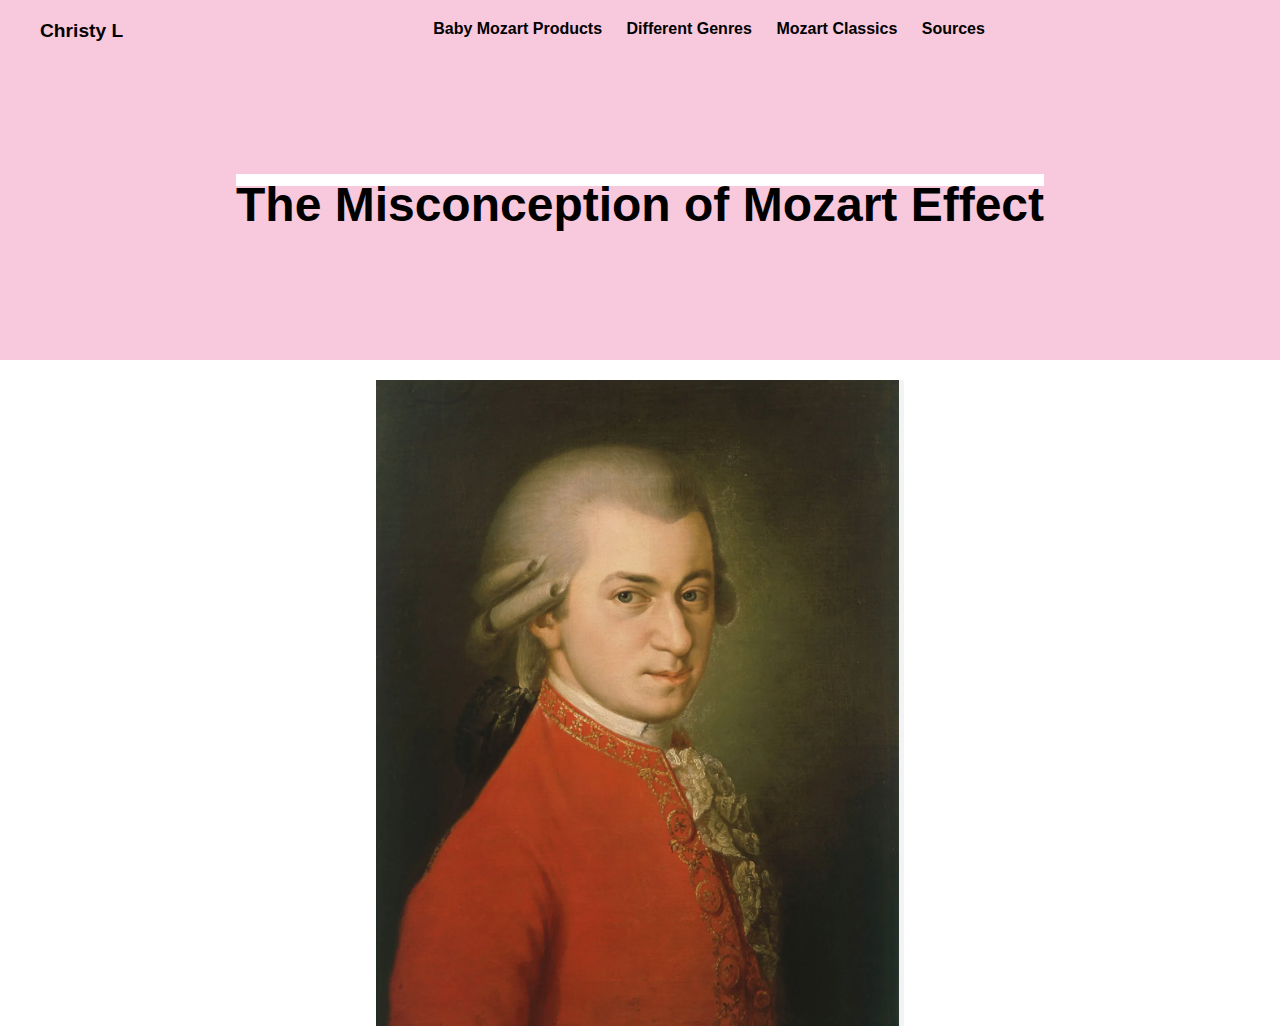
==== index.html @ 36a44d0d "first commit" ====
<!DOCTYPE html>
<html lang="en">
<head>
    <meta charset="UTF-8">
    <meta name="viewport" content="width=device-width, initial-scale=1.0">
    <title>Mozart Misconception</title>
    <link rel="stylesheet" href="styles.css">
</head>
<body>
    <header>
        <nav>
            <div class="nav-left">Christy L</div>
            <div class="nav-right">
                <a href="#baby-mozart">Baby Mozart Products</a>
                <a href="#genres">Different Genres</a>
                <a href="#classics">Mozart Classics</a>
                <a href="Sources">Sources</a>
            </div>
        </nav>
    </header>
    <main>
        <section class="hero">
            <h1>The Misconception of Mozart Effect</h1>
        </section>
        <section class="pictures">
            <picture>
                <img src="mozart1.png" style="width:max-content">
            </picture>
        </section>
        
    </main>
</body>
</html>
---- styles.css ----
body {
    margin: 0;
    padding: 0;
    font-family: 'Arial', sans-serif;
    text-align: center;
}

header {
    background-color: #f8c8dc; /* Baby Pink */
    padding: 20px;
    display: flex;
    justify-content: space-between;
    align-items: center;
    position: fixed;
    width: 100%;
    top: 0;
}
nav {
    display: flex;
    background-color: transparent;
    border-color: aliceblue;
    
}

.nav-left {
    background-color: transparent;
    font-weight: bold;
    font-size: 1.2em;
    padding-left: 20px;
}

.nav-right {
    padding-right: 12000;
    background-color: transparent;
    margin-left: 290px;
}

.nav-right a {
    text-decoration: none;
    color: black;
    font-weight: bold;
    margin-left: 20px;
}

.hero {
    background-color: #f8c8dc;
    height: 40vh;
    display: flex;
    align-items: center;
    justify-content: center;
}

.hero h1 {
    font-size: 3em;
    font-weight: bold;
    color: black;
    height: 1vh;
    background-color: white;
    padding-top: 3px;
}


.pictures {
    padding-top: 20px;
    display: flex;
    justify-content: center;
}
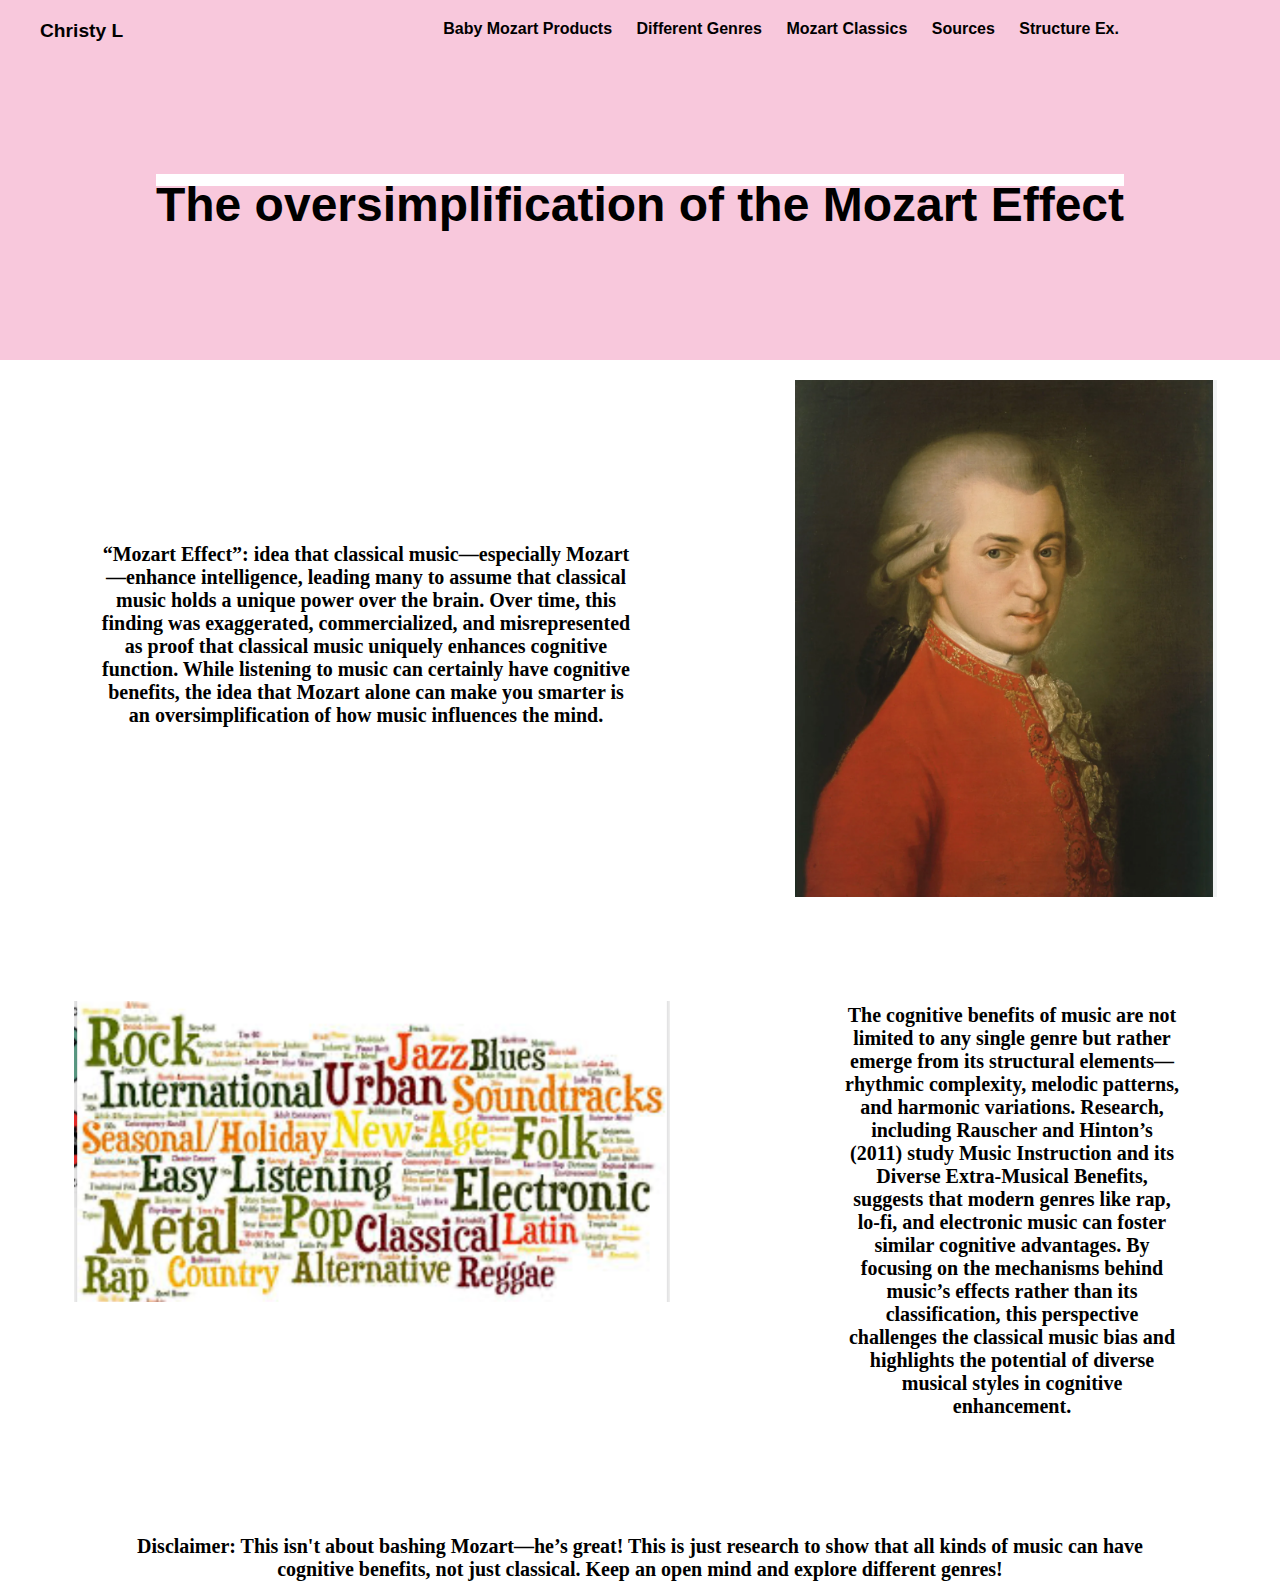
==== commit 518d780a: "second commmit" ====
--- a/index.html
+++ b/index.html
@@ -12,21 +12,45 @@
             <div class="nav-left">Christy L</div>
             <div class="nav-right">
                 <a href="#baby-mozart">Baby Mozart Products</a>
-                <a href="#genres">Different Genres</a>
+                <a href="pages/genres.html">Different Genres</a>
                 <a href="#classics">Mozart Classics</a>
                 <a href="Sources">Sources</a>
+                <a href="Structure">Structure Ex.</a>
             </div>
         </nav>
     </header>
     <main>
         <section class="hero">
-            <h1>The Misconception of Mozart Effect</h1>
+            <h1>The oversimplification of the Mozart Effect</h1>
         </section>
+
         <section class="pictures">
+            <h1>
+                “Mozart Effect”: idea that classical music—especially Mozart—enhance intelligence, 
+                leading many to assume that classical music holds a unique power over the brain.
+                Over time, this finding was exaggerated, commercialized, and misrepresented as proof that classical music uniquely enhances cognitive function. While listening to music can certainly have cognitive benefits, 
+            the idea that Mozart alone can make you smarter is an oversimplification of how music influences the mind.
+            </h1>
             <picture>
                 <img src="mozart1.png" style="width:max-content">
             </picture>
         </section>
+
+        <section class="picture2">
+            <picture>
+                <img src="mozart2.png" style="width:max-content">
+            </picture>
+            <h1>
+                The cognitive benefits of music are not limited to any single genre but rather emerge from its structural elements—rhythmic complexity, melodic patterns, and harmonic variations. Research, including Rauscher and Hinton’s (2011) study Music Instruction and its Diverse Extra-Musical Benefits, suggests that modern genres like rap, lo-fi, and electronic music can foster similar cognitive advantages. By focusing on the mechanisms behind music’s effects rather than its classification, this perspective challenges the classical music bias and highlights the potential of diverse musical styles in cognitive enhancement.
+            </h1>
+        </section>
+
+        <section class="disclaimer">
+            <h1>
+                Disclaimer: This isn't about bashing Mozart—he’s great! This is just research to show that all kinds of music can have cognitive benefits, not just classical. Keep an open mind and explore different genres!
+            </h1>
+        </section>
+
         
     </main>
 </body>
--- a/styles.css
+++ b/styles.css
@@ -32,7 +32,7 @@
 .nav-right {
     padding-right: 12000;
     background-color: transparent;
-    margin-left: 290px;
+    margin-left: 300px;
 }
 
 .nav-right a {
@@ -64,4 +64,44 @@
     padding-top: 20px;
     display: flex;
     justify-content: center;
+    gap: 10px;
+    padding-right: 10px;
 }
+
+.pictures h1{
+    padding-top: 150px;
+    padding-left: 100px;
+    padding-right: 100px;
+    flex:1;
+    font-size: 20px;
+    font-family: 'Times New Roman', serif;
+}
+.pictures img{
+    max-width: 80%;
+}
+
+.picture2{
+    display:flex;
+}
+
+.picture2 h1{
+    padding-top: 90px;
+    padding-left: 100px;
+    padding-right: 100px;
+    flex:1;
+    font-size: 20px;
+    font-family: 'Times New Roman', serif;
+}
+
+.picture2 img{
+    padding-top: 100px;
+    max-width: 80%;
+}
+.disclaimer h1{
+    padding-top: 90px;
+    padding-left: 100px;
+    padding-right: 100px;
+    flex:1;
+    font-size: 20px;
+    font-family: 'Times New Roman', serif;
+}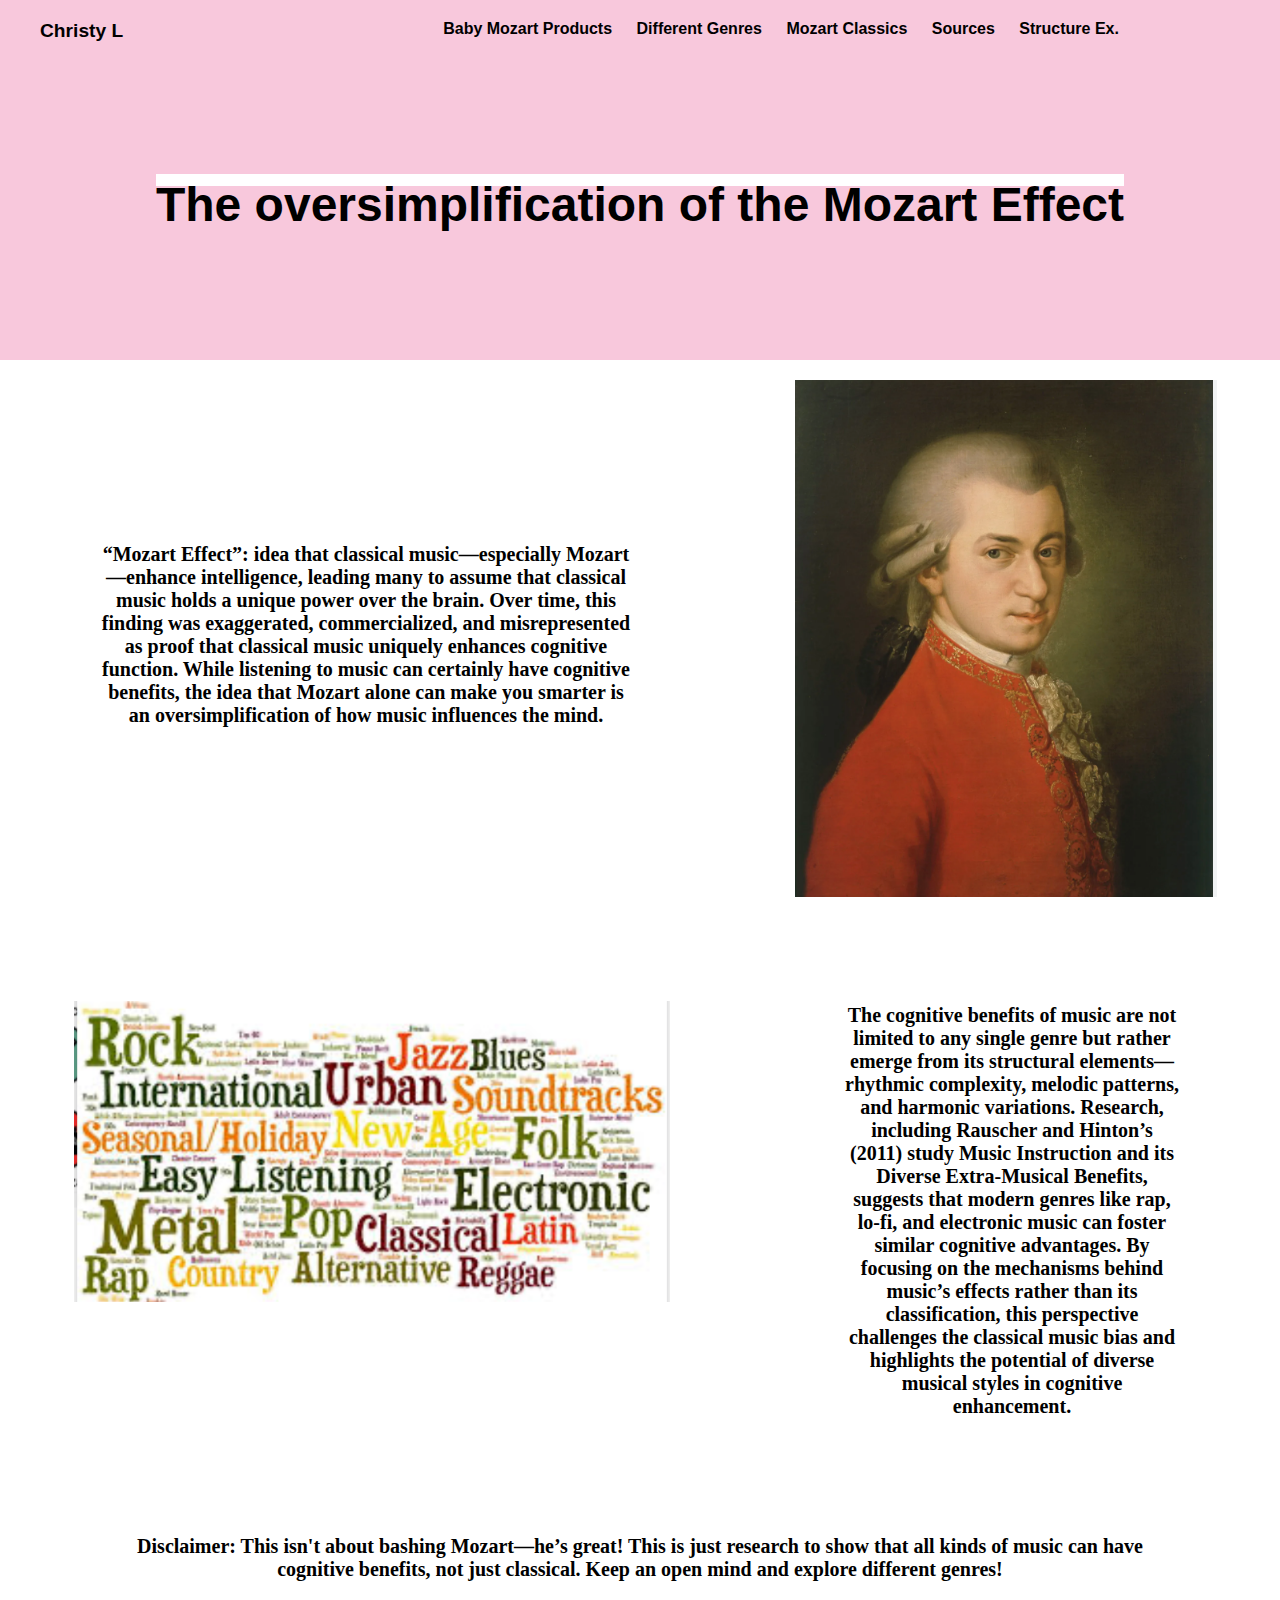
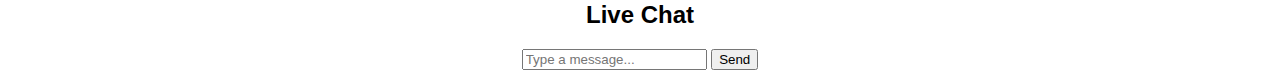
==== commit 799fe9bf: "random" ====
--- a/index.html
+++ b/index.html
@@ -5,6 +5,8 @@
     <meta name="viewport" content="width=device-width, initial-scale=1.0">
     <title>Mozart Misconception</title>
     <link rel="stylesheet" href="styles.css">
+    <meta http-equiv="Content-Security-Policy" content="frame-src 'self' https://www.youtube.com;">
+
 </head>
 <body>
     <header>
@@ -50,6 +52,10 @@
                 Disclaimer: This isn't about bashing Mozart—he’s great! This is just research to show that all kinds of music can have cognitive benefits, not just classical. Keep an open mind and explore different genres!
             </h1>
         </section>
+        <h2>Live Chat</h2>
+    <div id="chatbox"></div>
+    <input type="text" id="messageInput" placeholder="Type a message...">
+    <button onclick="sendMessage()">Send</button>
 
         
     </main>
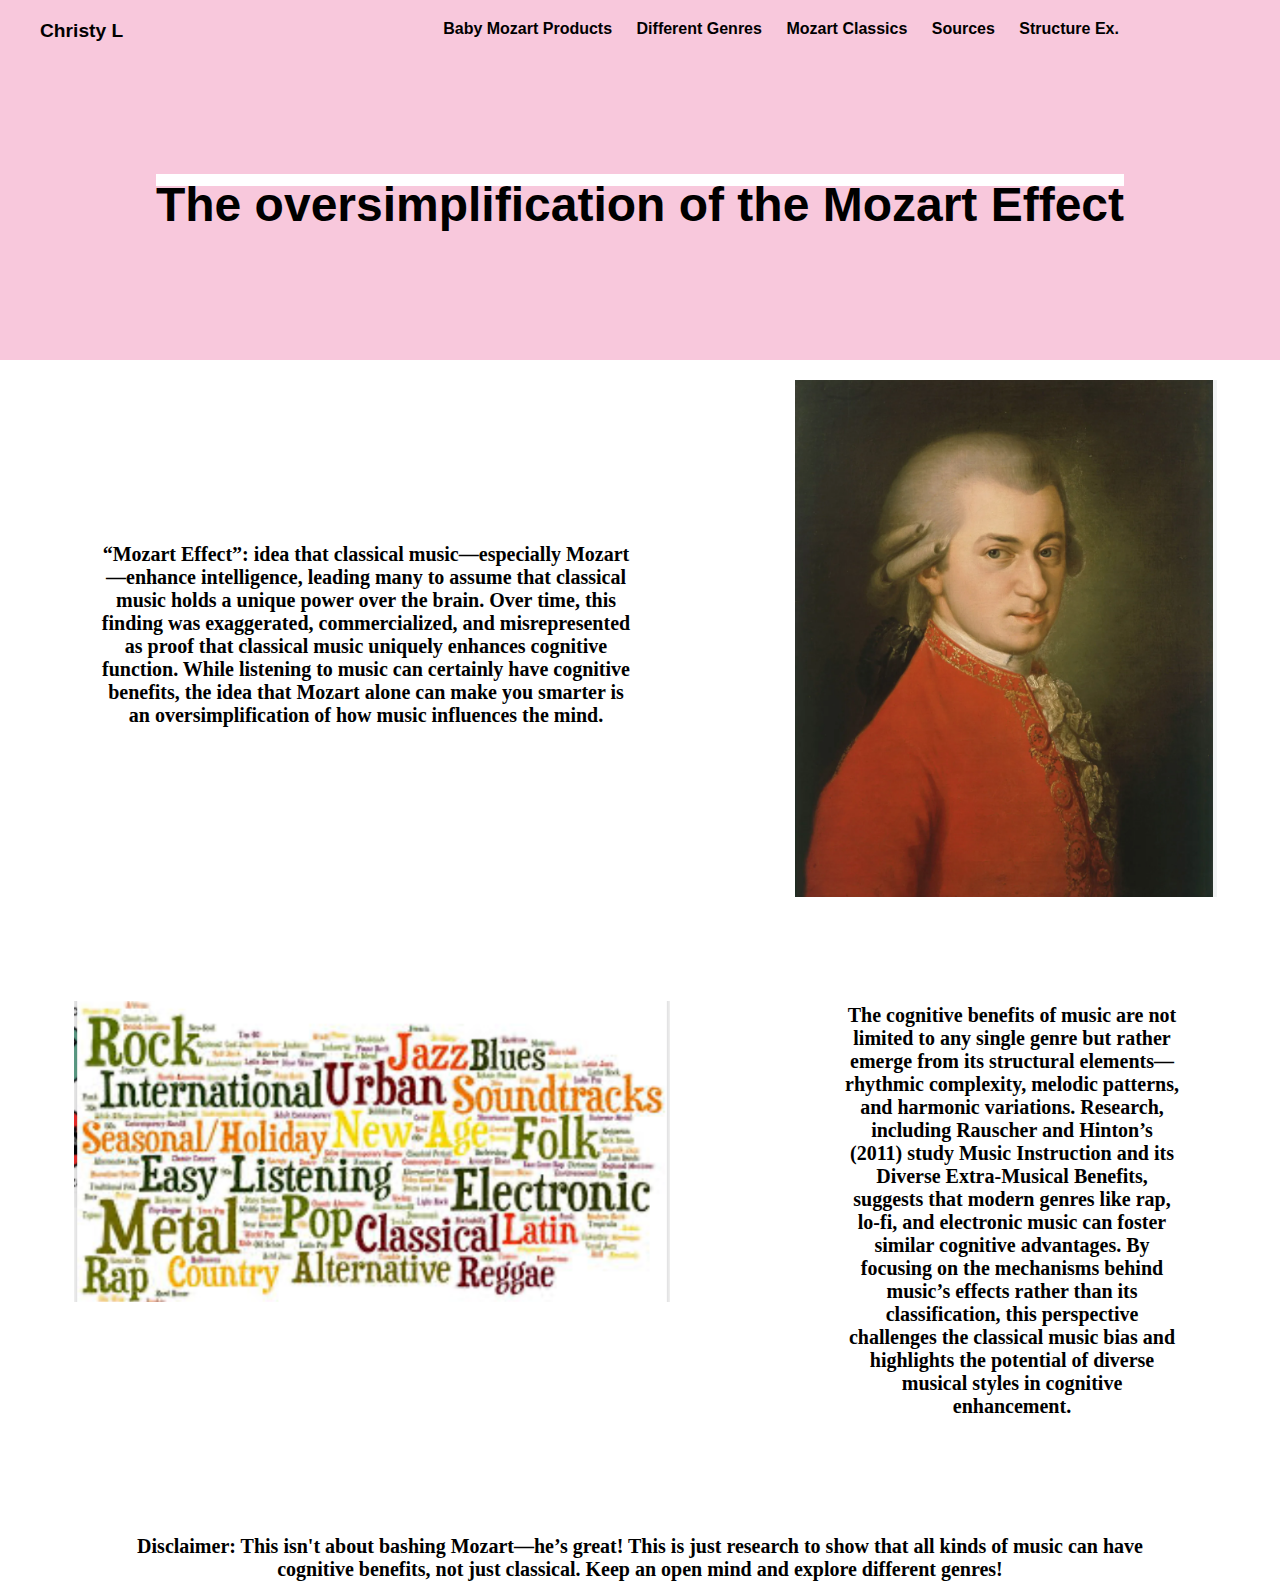
==== commit a934be46: "progress" ====
--- a/index.html
+++ b/index.html
@@ -13,7 +13,7 @@
         <nav>
             <div class="nav-left">Christy L</div>
             <div class="nav-right">
-                <a href="#baby-mozart">Baby Mozart Products</a>
+                <a href="pages/baby-mozart.html">Baby Mozart Products</a>
                 <a href="pages/genres.html">Different Genres</a>
                 <a href="#classics">Mozart Classics</a>
                 <a href="Sources">Sources</a>
@@ -52,10 +52,7 @@
                 Disclaimer: This isn't about bashing Mozart—he’s great! This is just research to show that all kinds of music can have cognitive benefits, not just classical. Keep an open mind and explore different genres!
             </h1>
         </section>
-        <h2>Live Chat</h2>
-    <div id="chatbox"></div>
-    <input type="text" id="messageInput" placeholder="Type a message...">
-    <button onclick="sendMessage()">Send</button>
+
 
         
     </main>
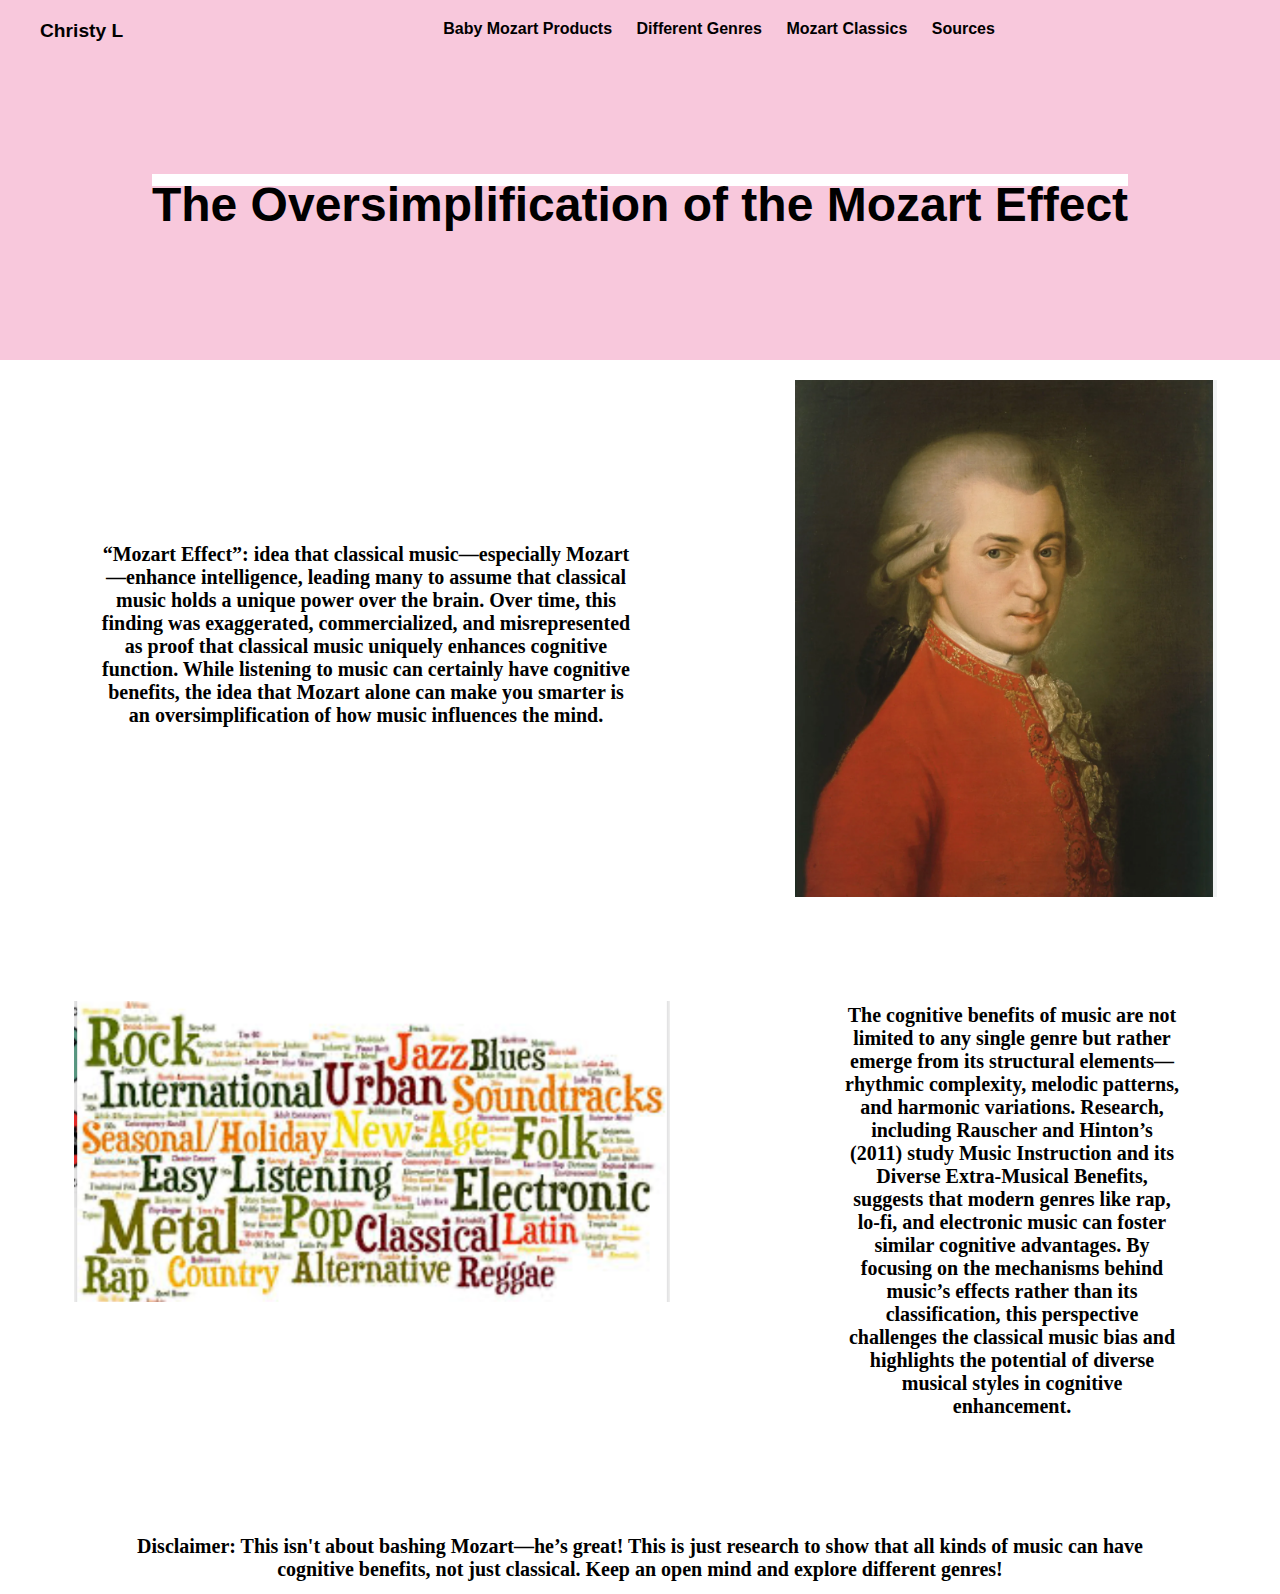
==== commit 1432b4b4: "kinda final" ====
--- a/index.html
+++ b/index.html
@@ -15,15 +15,14 @@
             <div class="nav-right">
                 <a href="pages/baby-mozart.html">Baby Mozart Products</a>
                 <a href="pages/genres.html">Different Genres</a>
-                <a href="#classics">Mozart Classics</a>
-                <a href="Sources">Sources</a>
-                <a href="Structure">Structure Ex.</a>
+                <a href="pages/classics.html">Mozart Classics</a>
+                <a href="pages/sources.html">Sources</a>
             </div>
         </nav>
     </header>
     <main>
         <section class="hero">
-            <h1>The oversimplification of the Mozart Effect</h1>
+            <h1>The Oversimplification of the Mozart Effect</h1>
         </section>
 
         <section class="pictures">
